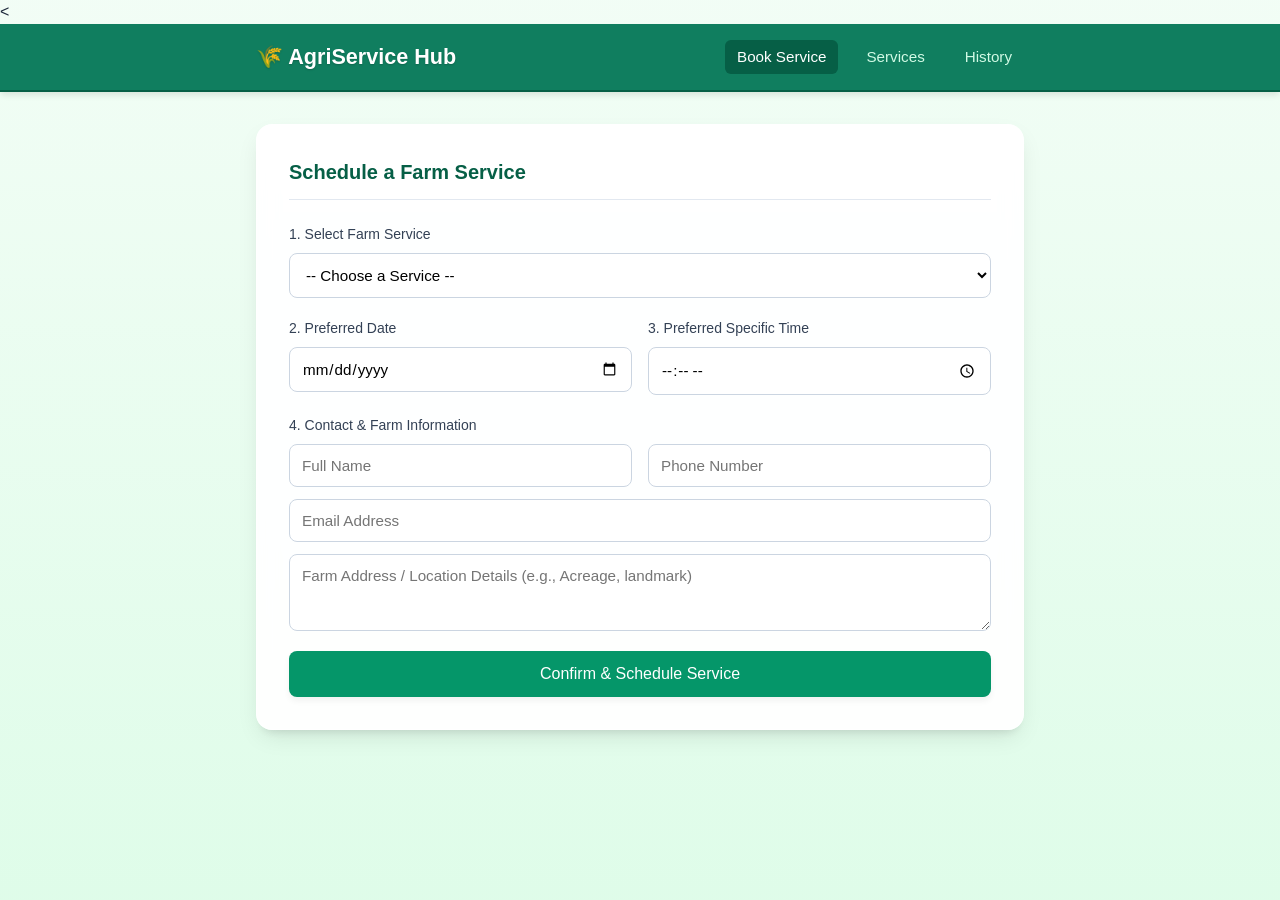
==== index.html @ 77a5b4ad "working" ====
<<!DOCTYPE html>
<html lang="en">
<head>
    <meta charset="UTF-8">
    <meta name="viewport" content="width=device-width, initial-scale=1.0">
    <title>Book Service - AgriService Hub</title>
    <link rel="stylesheet" href="style.css">
</head>
<body>

    <!-- Header & Navigation -->
    <header class="header">
        <div class="container nav-container">
            <h1 class="logo">🌾 AgriService Hub</h1>
            <nav class="nav-links">
                <a href="index.html" class="active">Book Service</a>
                <a href="services.html">Services</a>
                <a href="history.html">History</a>
            </nav>
        </div>
    </header>

    <!-- Main Container -->
    <main class="container main-content">
        <div class="card">
            <h2 class="card-title">Schedule a Farm Service</h2>

            <!-- Booking Form -->
            <form id="bookingForm" class="form">
                
                <!-- Step 1: Select Service -->
                <div class="form-group">
                    <label for="serviceSelect">1. Select Farm Service</label>
                    <select id="serviceSelect" required>
                        <option value="" disabled selected>-- Choose a Service --</option>
                        <option value="Tractor Tilling & Plowing">Tractor Tilling & Plowing ($120/acre)</option>
                        <option value="Crop Spraying & Fertilizing">Crop Spraying & Fertilizing ($85/acre)</option>
                        <option value="Soil Testing & Analysis">Soil Testing & Analysis ($50/sample)</option>
                        <option value="Harvesting Assistance">Harvesting Assistance ($150/hour)</option>
                        <option value="Agricultural Consultation">Agricultural Consultation ($90/hour)</option>
                    </select>
                </div>

                <!-- Step 2: Date and Specific Time -->
                <div class="form-row">
                    <div class="form-group">
                        <label for="serviceDate">2. Preferred Date</label>
                        <input type="date" id="serviceDate" required>
                    </div>
                    <div class="form-group">
                        <label for="serviceTime">3. Preferred Specific Time</label>
                        <!-- Changed from dropdown to an interactive time picker restricted to working hours -->
                        <input type="time" id="serviceTime" min="07:00" max="17:00" required>
                    </div>
                </div>

                <!-- Step 3: Farm & Contact Details -->
                <div class="form-group">
                    <label>4. Contact & Farm Information</label>
                    <div class="form-row">
                        <input type="text" id="fullName" placeholder="Full Name" required>
                        <input type="tel" id="phoneNumber" placeholder="Phone Number" required>
                    </div>
                    <input type="email" id="emailAddress" placeholder="Email Address" required class="mt-3">
                    <textarea id="farmLocation" placeholder="Farm Address / Location Details (e.g., Acreage, landmark)" rows="3" required class="mt-3"></textarea>
                </div>

                <button type="submit" class="btn-submit">Confirm & Schedule Service</button>
            </form>

            <!-- Success Confirmation Box -->
            <div id="confirmationBox" class="confirmation-box hidden">
                <div class="success-icon">✅</div>
                <h3 class="success-title">Booking Confirmed Successfully!</h3>
                <p class="success-text">Thank you, <span id="confName" class="font-bold"></span>. Your request for <span id="confService" class="font-bold"></span> is scheduled for <span id="confDate" class="font-bold"></span>.</p>
                <div class="btn-row">
                    <button type="button" onclick="resetForm()" class="btn-reset">Book Another</button>
                    <a href="history.html" class="btn-history-link">View Booking History</a>
                </div>
            </div>
        </div>
    </main>

    <script src="script.js"></script>
</body>
</html>
---- style.css ----
* {
    box-sizing: border-box;
    margin: 0;
    padding: 0;
    font-family: 'Segoe UI', Tahoma, Geneva, Verdana, sans-serif;
}

body {
    /* Background featuring people harvesting together with a gentle, readable overlay */
    background: linear-gradient(rgba(240, 253, 244, 0.88), rgba(220, 252, 231, 0.92)), 
                url('https://www.vecteezy.com/vector-art/29242036-green-landscape-with-people-harvesting-together-happy-farming-and-agriculture-greenhouse-and-trees-vector-flat-illustration') no-repeat center center fixed;
    background-size: cover;
    color: #1e293b;
    line-height: 1.5;
    min-height: 100vh;
}

.container {
    width: 100%;
    max-width: 800px;
    margin: 0 auto;
    padding: 0 1rem;
}

.hidden {
    display: none !important;
}

.mt-3 {
    margin-top: 0.75rem;
}

.font-bold {
    font-weight: 600;
}

/* Header & Navigation Bar */
.header {
    background-color: rgba(4, 120, 87, 0.95);
    backdrop-filter: blur(8px);
    color: #ffffff;
    padding: 1rem 0;
    box-shadow: 0 4px 6px -1px rgba(0, 0, 0, 0.1);
    border-bottom: 2px solid #065f46;
}

.nav-container {
    display: flex;
    flex-direction: column;
    gap: 0.75rem;
    align-items: center;
}

@media(min-width: 600px) {
    .nav-container {
        flex-direction: row;
        justify-content: space-between;
    }
}

.logo {
    font-size: 1.35rem;
    font-weight: bold;
    text-shadow: 0 1px 2px rgba(0,0,0,0.2);
}

.nav-links {
    display: flex;
    gap: 1rem;
}

.nav-links a {
    color: #d1fae5;
    text-decoration: none;
    font-size: 0.95rem;
    font-weight: 500;
    padding: 0.35rem 0.75rem;
    border-radius: 0.375rem;
    transition: background 0.2s;
}

.nav-links a:hover, .nav-links a.active {
    background-color: #065f46;
    color: #ffffff;
}

/* Main Content Wrapper */
.main-content {
    padding: 2rem 1rem;
}

.card {
    background-color: rgba(255, 255, 255, 0.95);
    backdrop-filter: blur(10px);
    border-radius: 1rem;
    box-shadow: 0 10px 25px -5px rgba(0, 0, 0, 0.1), 0 8px 10px -6px rgba(0, 0, 0, 0.1);
    padding: 2rem;
    border: 1px solid rgba(255, 255, 255, 0.8);
}

.card-title {
    font-size: 1.25rem;
    font-weight: 600;
    color: #065f46;
    border-bottom: 1px solid #e2e8f0;
    padding-bottom: 0.75rem;
    margin-bottom: 1.5rem;
}

/* Form Styles */
.form {
    display: flex;
    flex-direction: column;
    gap: 1.25rem;
}

.form-group label {
    display: block;
    font-size: 0.875rem;
    font-weight: 500;
    color: #334155;
    margin-bottom: 0.5rem;
}

.form-row {
    display: grid;
    grid-template-columns: 1fr;
    gap: 1rem;
}

@media (min-width: 640px) {
    .form-row {
        grid-template-columns: 1fr 1fr;
    }
}

input, select, textarea {
    width: 100%;
    padding: 0.75rem;
    border: 1px solid #cbd5e1;
    border-radius: 0.5rem;
    font-size: 0.95rem;
    outline: none;
    background-color: #ffffff;
    transition: border-color 0.2s, box-shadow 0.2s;
}

input:focus, select:focus, textarea:focus {
    border-color: #059669;
    box-shadow: 0 0 0 3px rgba(5, 150, 105, 0.15);
}

/* Action Buttons */
.btn-submit {
    background-color: #059669;
    color: #ffffff;
    font-weight: 500;
    padding: 0.875rem;
    border: none;
    border-radius: 0.5rem;
    cursor: pointer;
    transition: background-color 0.2s;
    font-size: 1rem;
    box-shadow: 0 4px 6px rgba(0, 0, 0, 0.05);
}

.btn-submit:hover {
    background-color: #047857;
}

.btn-row {
    display: flex;
    gap: 0.75rem;
    justify-content: center;
    margin-top: 1rem;
}

.btn-reset, .btn-history-link {
    background-color: #047857;
    color: #ffffff;
    font-size: 0.875rem;
    padding: 0.5rem 1rem;
    border: none;
    border-radius: 0.5rem;
    text-decoration: none;
    cursor: pointer;
    display: inline-block;
}

.btn-reset:hover, .btn-history-link:hover {
    background-color: #065f46;
}

.btn-clear {
    background-color: #ef4444;
    color: #fff;
    border: none;
    padding: 0.35rem 0.75rem;
    border-radius: 0.375rem;
    font-size: 0.8rem;
    cursor: pointer;
}
.btn-clear:hover {
    background-color: #dc2626;
}

/* Confirmation Box */
.confirmation-box {
    margin-top: 1.5rem;
    padding: 1.5rem;
    background-color: #ecfdf5;
    border: 1px solid #a7f3d0;
    border-radius: 0.75rem;
    text-align: center;
}

.success-icon {
    font-size: 2.5rem;
    margin-bottom: 0.5rem;
}

.success-title {
    font-size: 1.125rem;
    font-weight: bold;
    color: #065f46;
}

.success-text {
    font-size: 0.875rem;
    color: #475569;
    margin-top: 0.5rem;
}

/* Services Catalog Grid */
.services-grid {
    display: grid;
    grid-template-columns: 1fr;
    gap: 1.25rem;
}

@media(min-width: 600px) {
    .services-grid {
        grid-template-columns: 1fr 1fr;
    }
}

.service-item {
    background: #f8fafc;
    border: 1px solid #e2e8f0;
    padding: 1.25rem;
    border-radius: 0.75rem;
    display: flex;
    flex-direction: column;
    justify-content: space-between;
}

.service-item h3 {
    font-size: 1.05rem;
    color: #065f46;
}

.service-price {
    font-weight: bold;
    color: #059669;
    margin: 0.35rem 0;
}

.service-desc {
    font-size: 0.85rem;
    color: #64748b;
    margin-bottom: 1rem;
}

.btn-card-book {
    background-color: #059669;
    color: #fff;
    text-align: center;
    padding: 0.5rem;
    border-radius: 0.375rem;
    text-decoration: none;
    font-size: 0.85rem;
}
.btn-card-book:hover {
    background-color: #047857;
}

/* History Cards */
.history-card {
    background: #f8fafc;
    border-left: 4px solid #059669;
    padding: 1rem;
    border-radius: 0.375rem;
    margin-bottom: 1rem;
}

.history-card p {
    font-size: 0.9rem;
    color: #334155;
    margin-bottom: 0.25rem;
}

.no-history {
    text-align: center;
    color: #64748b;
    padding: 2rem 0;
    font-size: 0.95rem;
}
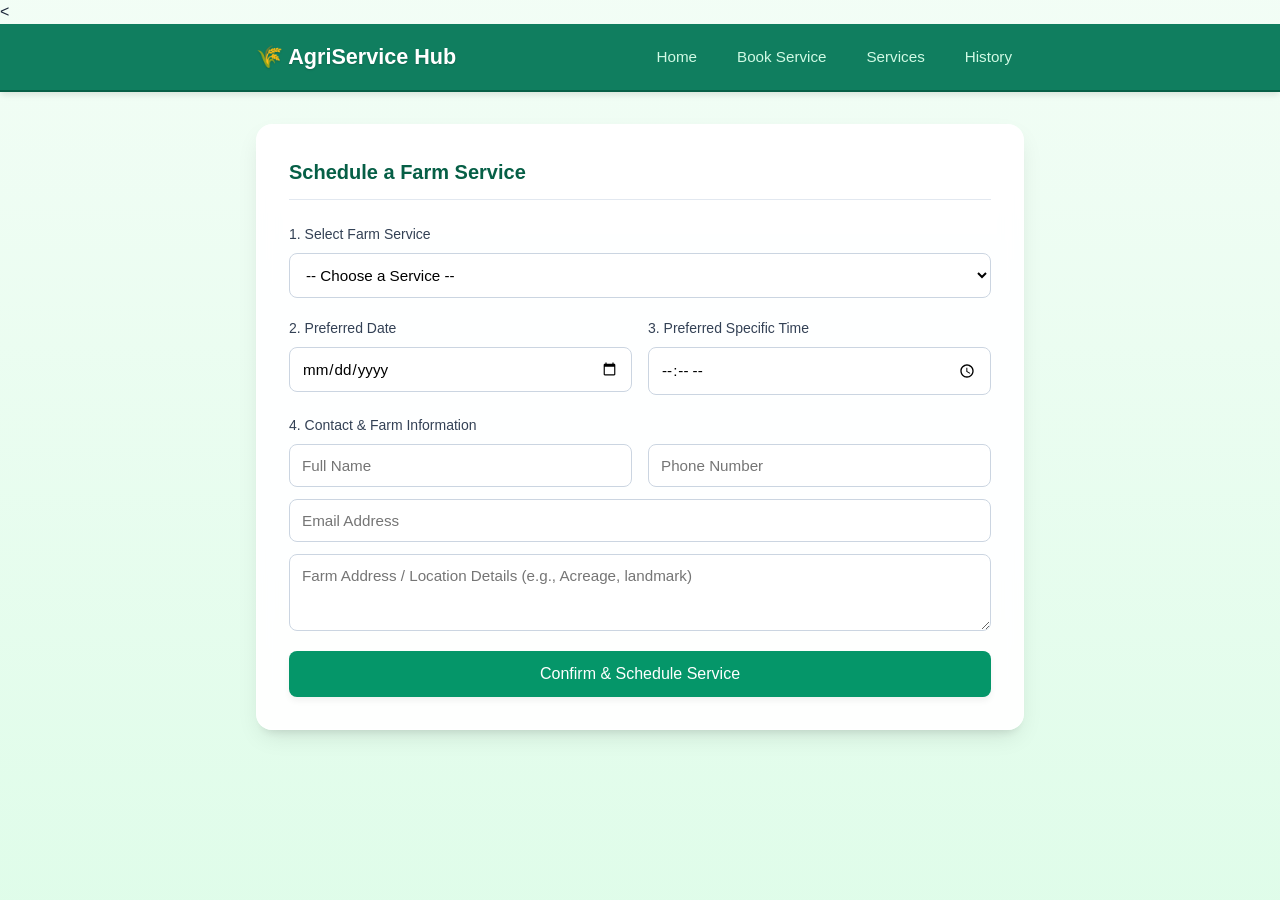
==== commit 253d5a97: "Update navigation links in index.html" ====
--- a/index.html
+++ b/index.html
@@ -13,10 +13,11 @@
         <div class="container nav-container">
             <h1 class="logo">🌾 AgriService Hub</h1>
             <nav class="nav-links">
-                <a href="index.html" class="active">Book Service</a>
-                <a href="services.html">Services</a>
-                <a href="history.html">History</a>
-            </nav>
+    <a href="home.html">Home</a>
+    <a href="index.html">Book Service</a>
+    <a href="services.html">Services</a>
+    <a href="history.html">History</a>
+</nav>
         </div>
     </header>
 
@@ -83,4 +84,4 @@
 
     <script src="script.js"></script>
 </body>
-</html>+</html>
--- a/style.css
+++ b/style.css
@@ -6,9 +6,9 @@
 }
 
 body {
-    /* Background featuring people harvesting together with a gentle, readable overlay */
-    background: linear-gradient(rgba(240, 253, 244, 0.88), rgba(220, 252, 231, 0.92)), 
-                url('https://www.vecteezy.com/vector-art/29242036-green-landscape-with-people-harvesting-together-happy-farming-and-agriculture-greenhouse-and-trees-vector-flat-illustration') no-repeat center center fixed;
+    /* Bright, lush greenery agriculture background with a soft readable overlay */
+    background: linear-gradient(rgba(240, 253, 244, 0.85), rgba(220, 252, 231, 0.90)), 
+                url('https://images.unsplash.com/photo-1500937386664-56d1dfef3854?auto=format&fit=crop&w=1920&q=80') no-repeat center center fixed;
     background-size: cover;
     color: #1e293b;
     line-height: 1.5;
@@ -304,4 +304,4 @@
     color: #64748b;
     padding: 2rem 0;
     font-size: 0.95rem;
-}+}
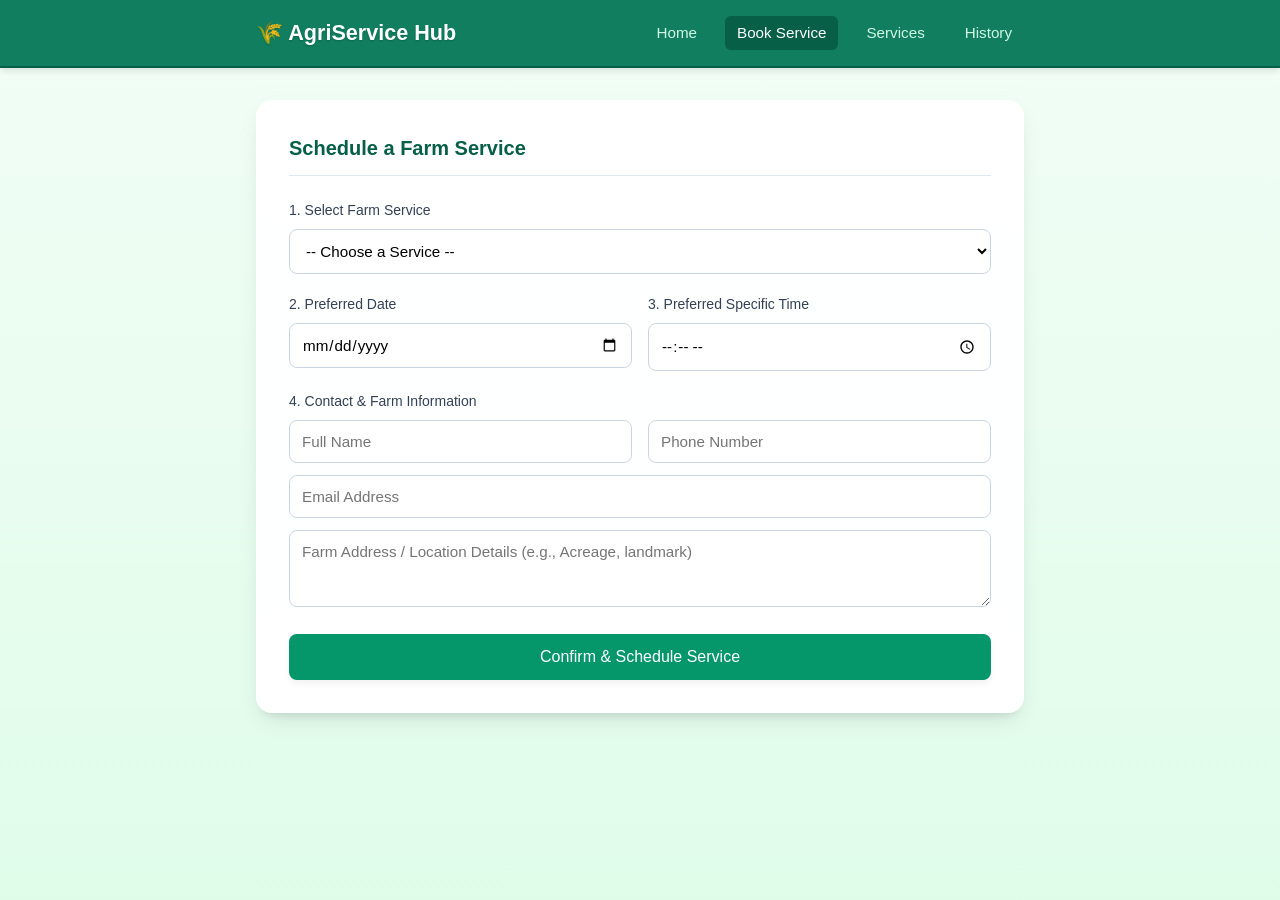
==== commit 9e5c8481: "Fix HTML structure and improve form elements" ====
--- a/index.html
+++ b/index.html
@@ -1,4 +1,4 @@
-<<!DOCTYPE html>
+<!DOCTYPE html>
 <html lang="en">
 <head>
     <meta charset="UTF-8">
@@ -8,28 +8,24 @@
 </head>
 <body>
 
-    <!-- Header & Navigation -->
     <header class="header">
         <div class="container nav-container">
             <h1 class="logo">🌾 AgriService Hub</h1>
             <nav class="nav-links">
-    <a href="home.html">Home</a>
-    <a href="index.html">Book Service</a>
-    <a href="services.html">Services</a>
-    <a href="history.html">History</a>
-</nav>
+                <a href="home.html">Home</a>
+                <a href="index.html" class="active">Book Service</a>
+                <a href="services.html">Services</a>
+                <a href="history.html">History</a>
+            </nav>
         </div>
     </header>
 
-    <!-- Main Container -->
-    <main class="container main-content">
+    <!-- Added animate-page class here -->
+    <main class="container main-content animate-page">
         <div class="card">
             <h2 class="card-title">Schedule a Farm Service</h2>
 
-            <!-- Booking Form -->
             <form id="bookingForm" class="form">
-                
-                <!-- Step 1: Select Service -->
                 <div class="form-group">
                     <label for="serviceSelect">1. Select Farm Service</label>
                     <select id="serviceSelect" required>
@@ -42,7 +38,6 @@
                     </select>
                 </div>
 
-                <!-- Step 2: Date and Specific Time -->
                 <div class="form-row">
                     <div class="form-group">
                         <label for="serviceDate">2. Preferred Date</label>
@@ -50,12 +45,10 @@
                     </div>
                     <div class="form-group">
                         <label for="serviceTime">3. Preferred Specific Time</label>
-                        <!-- Changed from dropdown to an interactive time picker restricted to working hours -->
                         <input type="time" id="serviceTime" min="07:00" max="17:00" required>
                     </div>
                 </div>
 
-                <!-- Step 3: Farm & Contact Details -->
                 <div class="form-group">
                     <label>4. Contact & Farm Information</label>
                     <div class="form-row">
@@ -69,7 +62,6 @@
                 <button type="submit" class="btn-submit">Confirm & Schedule Service</button>
             </form>
 
-            <!-- Success Confirmation Box -->
             <div id="confirmationBox" class="confirmation-box hidden">
                 <div class="success-icon">✅</div>
                 <h3 class="success-title">Booking Confirmed Successfully!</h3>
--- a/style.css
+++ b/style.css
@@ -305,3 +305,87 @@
     padding: 2rem 0;
     font-size: 0.95rem;
 }
+/* --- Animations & Visual Motions --- */
+
+@keyframes fadeIn {
+    from {
+        opacity: 0;
+        transform: translateY(15px);
+    }
+    to {
+        opacity: 1;
+        transform: translateY(0);
+    }
+}
+
+@keyframes pulseGlow {
+    0% { box-shadow: 0 0 0 0 rgba(5, 150, 105, 0.4); }
+    70% { box-shadow: 0 0 0 10px rgba(5, 150, 105, 0); }
+    100% { box-shadow: 0 0 0 0 rgba(5, 150, 105, 0); }
+}
+
+.animate-fade-in {
+    animation: fadeIn 0.8s ease-out forwards;
+}
+
+.animate-slide-up {
+    animation: fadeIn 1s ease-out forwards;
+}
+
+/* Hero Image Layout */
+.hero-image-wrapper {
+    width: 100%;
+    max-height: 260px;
+    overflow: hidden;
+    border-radius: 0.75rem;
+    margin-bottom: 1.5rem;
+    box-shadow: 0 4px 12px rgba(0,0,0,0.1);
+}
+
+.hero-img {
+    width: 100%;
+    height: 100%;
+    object-fit: cover;
+    transition: transform 0.5s ease;
+}
+
+.hero-img:hover {
+    transform: scale(1.03); /* Subtle zoom effect on hover */
+}
+
+/* Interactive Quote Cards Hover Motion */
+.quote-card {
+    border-left: 4px solid #059669;
+    background: #f0fdf4;
+    transition: transform 0.3s ease, box-shadow 0.3s ease;
+}
+
+.quote-card:hover {
+    transform: translateY(-3px);
+    box-shadow: 0 6px 15px rgba(5, 150, 105, 0.15);
+}
+
+/* Pulsing action button for engagement */
+.pulse-btn {
+    animation: pulseGlow 2.5s infinite;
+}
+/* Service Item Image Thumbnails */
+.service-img-container {
+    width: 100%;
+    height: 140px;
+    overflow: hidden;
+    border-radius: 0.5rem;
+    margin-bottom: 0.85rem;
+    background: #e2e8f0;
+}
+
+.service-thumb {
+    width: 100%;
+    height: 100%;
+    object-fit: cover;
+    transition: transform 0.3s ease;
+}
+
+.service-item:hover .service-thumb {
+    transform: scale(1.04);
+}
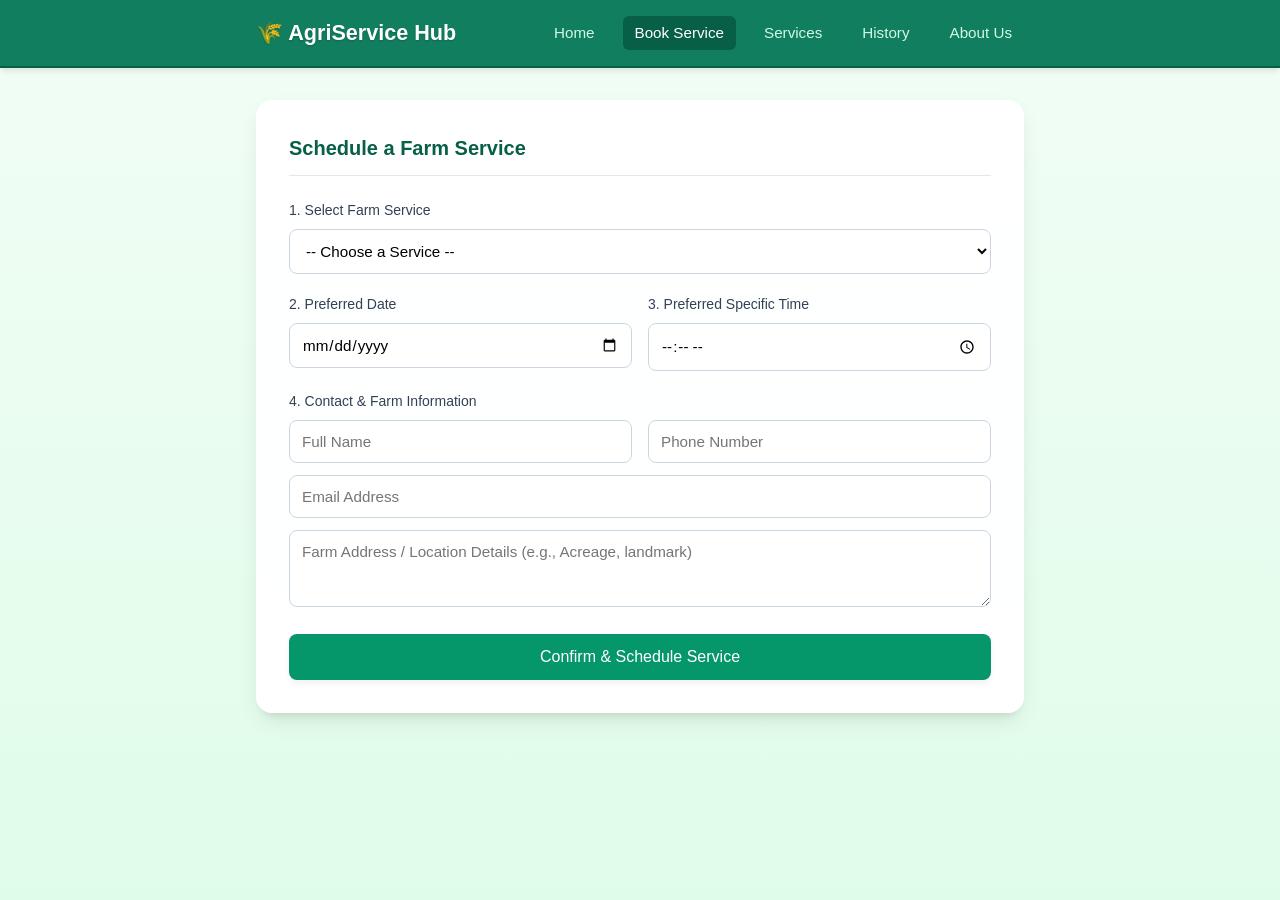
==== commit 2bae8d07: "Add 'About Us' link to navigation" ====
--- a/index.html
+++ b/index.html
@@ -16,6 +16,7 @@
                 <a href="index.html" class="active">Book Service</a>
                 <a href="services.html">Services</a>
                 <a href="history.html">History</a>
+                <a href="about us.html">About Us</a>
             </nav>
         </div>
     </header>
--- a/style.css
+++ b/style.css
@@ -389,3 +389,86 @@
 .service-item:hover .service-thumb {
     transform: scale(1.04);
 }
+/* --- Global Page & Element Animations --- */
+
+@keyframes pageFadeIn {
+    from {
+        opacity: 0;
+        transform: translateY(12px);
+    }
+    to {
+        opacity: 1;
+        transform: translateY(0);
+    }
+}
+
+@keyframes popIn {
+    0% {
+        opacity: 0;
+        transform: scale(0.95);
+    }
+    100% {
+        opacity: 1;
+        transform: scale(1);
+    }
+}
+
+/* Page wrapper motion */
+.animate-page {
+    animation: pageFadeIn 0.7s ease-out forwards;
+}
+
+/* Card hover scaling and elevation */
+.card {
+    transition: transform 0.3s ease, box-shadow 0.3s ease;
+}
+
+.card:hover {
+    box-shadow: 0 15px 30px -5px rgba(0, 0, 0, 0.12), 0 10px 10px -5px rgba(0, 0, 0, 0.08);
+}
+
+/* Service Item hover zoom & motion */
+.service-item {
+    transition: transform 0.3s ease, box-shadow 0.3s ease;
+}
+
+.service-item:hover {
+    transform: translateY(-4px);
+    box-shadow: 0 10px 20px rgba(5, 150, 105, 0.12);
+}
+
+.service-img-container {
+    width: 100%;
+    height: 140px;
+    overflow: hidden;
+    border-radius: 0.5rem;
+    margin-bottom: 0.85rem;
+    background: #e2e8f0;
+}
+
+.service-thumb {
+    width: 100%;
+    height: 100%;
+    object-fit: cover;
+    transition: transform 0.4s ease;
+}
+
+.service-item:hover .service-thumb {
+    transform: scale(1.06);
+}
+
+/* History Card Staggered Pop-in Effect */
+.history-card {
+    background: #f8fafc;
+    border-left: 4px solid #059669;
+    padding: 1rem;
+    border-radius: 0.375rem;
+    margin-bottom: 1rem;
+    animation: popIn 0.5s ease-out forwards;
+    transition: transform 0.2s ease, box-shadow 0.2s ease;
+}
+
+.history-card:hover {
+    transform: translateX(4px);
+    box-shadow: 0 4px 12px rgba(0,0,0,0.06);
+}
